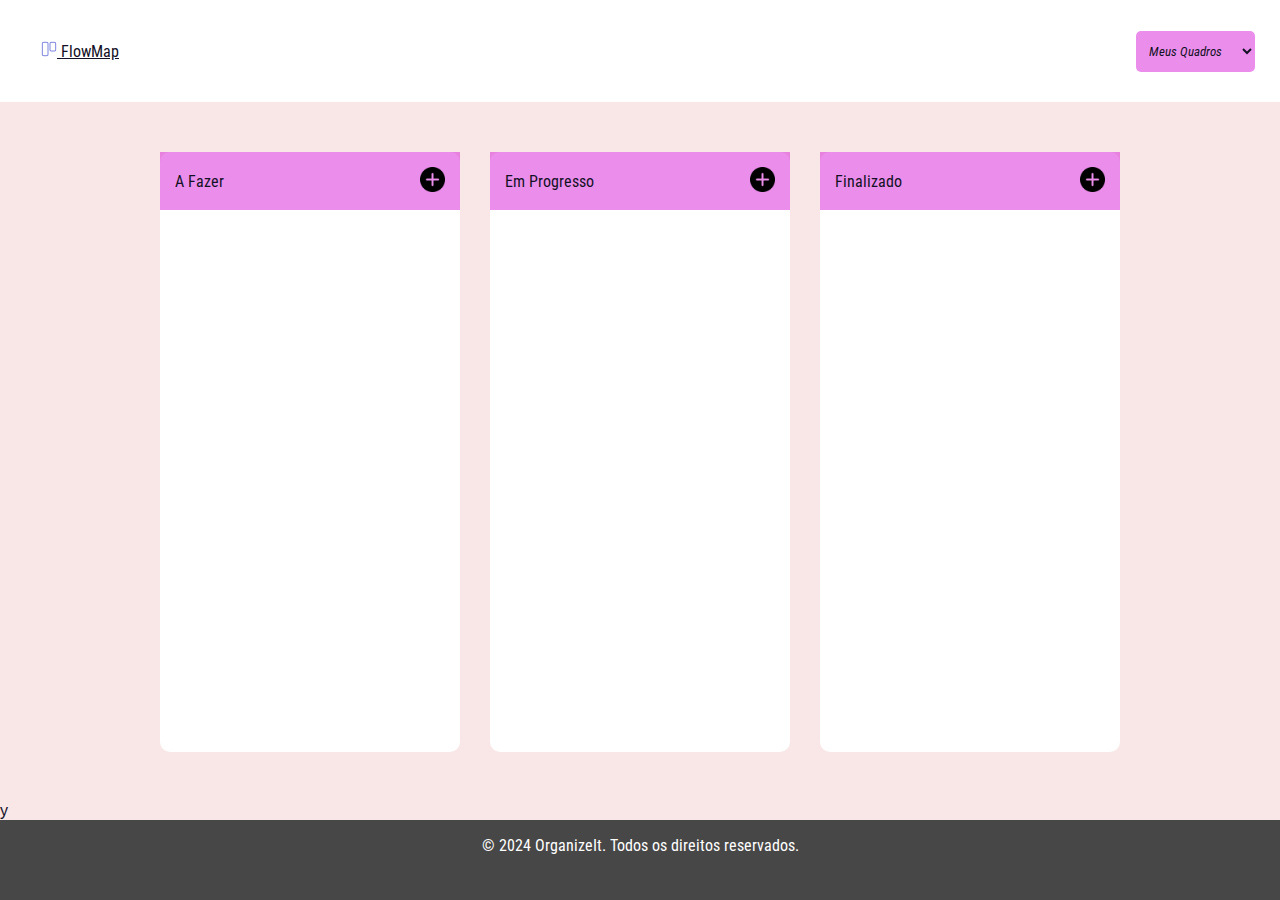
==== src/screen/kanban.html @ 4f35f105 "finalizado" ====
<!DOCTYPE html>
<html lang="pt-br">

<head>
    <meta charset="UTF-8">
    <meta name="viewport" content="width=device-width, initial-scale=1.0">
    <link rel="preconnect" href="https://fonts.googleapis.com">
    <link rel="preconnect" href="https://fonts.gstatic.com" crossorigin>
    <link href="https://fonts.googleapis.com/css2?family=Roboto+Condensed:ital,wght@0,100..900;1,100..900&display=swap"
        rel="stylesheet">
    <link rel="stylesheet" href="../css/index.css">
    <link rel="stylesheet" href="../css/kanban.css">

    <title>Meus Quadros| FlowMap</title>
</head>

<body>
    <header class="header">

            <ul>
                <li id="logo" class="item_bar"><a href="../index.html">
                        <img id="logo_img" src="/imgs/LogoFlow.png" alt="Logo da FlowMap ">
                        <span>FlowMap</span>
                    </a></li>
            </ul>
        
        <select name="Quadros Recentes" id="listQuadros">
            <option value="defualt"> Meus Quadros</option>
            <option value="trabalho"> Trabalho</option>
            <option value="Faculdade"> Facudade </option>
            <option value="Tarefas">Tarefas de Casa</option>
        </select>
    </header>
    <main>
        <div class="container">
            <div class="cols" id="Fazer" 
            ondrop="dropHandler(event)"
            ondragover="dragoverHandler(event)"
            data-column="0" >
                <div class="title">
                    <span>A Fazer</span>
                    <button class="btn-plus" onclick="openTaskCreate('Fazer')"> <img src="/imgs/plus.png"
                            alt="Adicionar nova tarefa"></button>
                </div>
                <div class="cards-container">

                </div>
            </div>

            <div class="cols" id="Progresso" 
            ondrop="dropHandler(event)"
            ondragover="dragoverHandler(event)" 
            data-column="1">
                <div class="title">
                    <span>Em Progresso</span>
                    <button class="btn-plus" onclick="openTaskCreate('Progresso')"> <img src="/imgs/plus.png"
                            alt="Adicionar nova tarefa"></button>

                </div>
                <div class="cards-container">

                </div>

            </div>

            <div class="cols" id="Finalizado" 
            ondrop="dropHandler(event)"
            ondragover="dragoverHandler(event)"
            data-column="2">
                <div class="title">
                    <span>Finalizado</span>
                    <button class="btn-plus" onclick="openTaskCreate('Finalizado')"> <img src="/imgs/plus.png"
                            alt="Adicionar nova tarefa"></button>

                </div>
                <div class="cards-container">

                </div>

            </div>

        </div>

        <div id="task-container">
            <div class="box">
                <div class="head">
                    <span id="task-config-title">Nova Tarefa</span>
                    <button onclick="closeTaskConfig()">
                        <img src="/imgs/close_24dp_E_FILL0_wght400_GRAD0_opsz24.svg">
                    </button>

                </div>
                <div action="" class="from">
                    <input type="hidden" id="idInput">
                    <input type="hidden" id="columnName">

                    <div class="config">
                        <label for="title"> Nome </label>
                        <textarea name="title" rows="1" id="title"></textarea>
                    </div>
                    <div class="config">
                        <label for="description"> Descrição </label>
                        <textarea name="description" rows="5" id="description"></textarea>
                    </div>
                    <div class="config">
                        <label for="">Prioridade</label>
                        <select name="" id="priority">
                            <option value="Baixa"> Baixa </option>
                            <option value="Media">Media</option>
                            <option value="Alta"> Alta</option>
                        </select>
                        <div class="config">
                            <label for=""> Data Limite</label>
                            <input type="date" id="date">
                        </div>

                        <button class="btn-submit" id="btn-create" onclick="newTask()">Cadrastrar</button>
                        <button class="btn-submit" id="btn-setting" onclick="updateTask()">Salvar Alterações</button>

                    </div>
                </div>
            </div>
        </div>
    </main>
    <script src="../js/moment.js"></script>
    <script src="../js/uuid.min.js"></script>y
    <script src="../js/kanban.js"></script>

    <footer>
        <div class="footer-container">
            <p>&copy; 2024 OrganizeIt. Todos os direitos reservados.</p>
            <div class="social-icons">
                <a href="https://facebook.com" target="_blank" aria-label="Facebook"><i
                        class="fab fa-facebook-f"></i></a>
                <a href="https://twitter.com" target="_blank" aria-label="Twitter"><i class="fab fa-twitter"></i></a>
                <a href="https://instagram.com" target="_blank" aria-label="Instagram"><i
                        class="fab fa-instagram"></i></a>
                <a href="https://linkedin.com" target="_blank" aria-label="LinkedIn"><i
                        class="fab fa-linkedin-in"></i></a>
            </div>
        </div>

    </footer>

</body>



</html>
---- src/css/index.css ----
:root {
    --main-text-color : #131126;
    --main-bg-color: #FBFAFF;
    --main-border-color:#1707a3;
    --btn-login-bg-color:#FAE0E1;
    --btn-login-bg-color-houver:#e7787e;
    --btn-singup-bg-color:#fda5aa;

}

*{
    margin: 0;
    padding: 0;
    color: var(--main-text-color);
    box-sizing: border-box;

}

body {
    
    background: var(--main-bg-color);
    font-family: "Plus Jakarta Sans", sans-serif;
}

nav a {
    text-decoration: none;
    color: var(--main-text-color);
 }

 
 .home_bar {
    width: 100%;
    box-sizing: border-box;
    background: #fff;
    box-shadow: 0px 10px 40px #00000056;
    padding: 1rem;
}

.home_bar ul{
    display: flex;

}


.home_bar ul li {
    list-style-type: none;
}

.item_bar ,.btn_bar {
    width: 100%;
    padding: 1rem;
    align-content: center;
    text-align: center;


}

.item_bar:hover{
    color: var(--main-border-color);
    font-weight: 600;
    border-bottom: 3px solid;
    border-color: currentColor;
}


#button-container{
    margin-left: 1rem;
    align-items: center;
    display:  flex;
    
}

#logo  {
    align-items: center;

}

#logo_img {
    width: 1rem;
    right: 1rem;
}


#btn-login,
#btn-signup {
    height: 2.5rem;
    border-radius: 5px;
    border: none;
    color: var(--main-text-color);
    cursor: pointer;
}

#btn-login {
    width: 5rem;
    background: var(--btn-login-bg-color);

}

#btn-login:hover,#btn-signup:hover {
    background:var(--btn-login-bg-color-houver) ;
}

#btn-signup {
    width: 10rem;
    background: var(--btn-singup-bg-color);   
    font-weight: 600;
}


#presentation {
    width: auto;
    height: 28rem;
    display: flex;
    justify-content: center;
    align-items: center;
    height: 550px;
    background: linear-gradient(75deg, #FF7327, #FF7327 50%, #4a87b9 40%, #4a87b9);
}

#presentation-container {
    display: flex;
    flex-direction: column;
    text-align: center;
    margin: 12.5vw;
    margin-left: 3vw;
    width: 60%;
}

#title-presentation {
    margin-bottom: 2rem;
    font-weight: bolder;
    font-size: 2.5rem;
}

#description-presentation {
    font-size: 1.5rem;
    font-style: italic;
    color: white;
}

#img-home {
    display: flex;
    justify-content: center;
}

#img-home img {
    margin: auto;
    padding: 1rem;
    max-width: 80%;
    height: auto;
}

#home-main {
    text-align: center;
   
}

#home-main img {
    margin: 1rem;
    width: 50%;
   
}

.title-main {
    font-size: 2rem;
    margin: 1rem;
    margin-top: 2rem;
    padding: 0.5rem;
}
.text-main{
    font-size: large;
    margin: 1rem 10rem ;
    padding: 10px;
}

footer {
    height: 5rem;
    background-color: #474747; 
    padding: 1rem;         
    text-align: center;   
}
footer p {
    color: white;
}


.footer-container {
    max-width: 100vw;
    margin: 0 auto;
}

.social-icons {
    margin: 0.8rem;
}

.social-icons a {
    margin-left: 15px;
    width: 20px;
}
---- src/css/kanban.css ----
:root{
    --primary-color: rgba(216, 40, 216, 0.527);
    --text-color:#131126;
}

*{
    margin: 0;
    padding:0;
    outline:none;
    font-family: "Roboto Condensed", sans-serif;
    box-sizing: border-box;
}
body{
    background-color: #F9E6E6 ;
    color: var(--text-color);
}
li{
    list-style-type: none;    
}
.header{
    width: 100%;
    justify-content: space-between;
    align-items: center;
    padding: 25px;
    background-color: white;
}
.header, .logo{
    display: flex;
}
.logo{
    width: 20%;
    gap: 10px;
    font-size: 12px;
    font-weight: 100;
}
.logo img {
    width: 15px;
    right: 10px;
    margin-right: 10px;
}

#listQuadros{  
    border: none;
    background:var(--primary-color);
    padding: 12px 9px;
    font-style: italic;
    border-radius: 5px;
    
}
.container{
    display:  flex;
    gap: 30px;
    justify-content: center;
    align-items: center;
    padding: 50px 0;

}
.cols{
    width: 300px;
    height: 600px;
    background-color: white;
    border-radius: 10px;
    display: flex;
    flex-direction: column;
    
}
.container .cols .cards-container{
    display: flex;
    flex-direction: column;
    padding: 20px;
    gap: 20px;
    padding: 20px;
    overflow-y: auto;



}
.container .cols .cards-container .cards{
    background-color: lightgray;
    border-radius: 8px;
    padding: 10px;
    display: flex;
    flex-direction: column;
    gap: 5px;

    
}
.container .cols .cards-container .info{
    font-size: 16px;
    color: var(--text-color);
    display: flex;
    flex-direction: column;


}
.container .cols .title{
    background: var(--primary-color);
    padding: 15px;
    display: flex;
    align-items: center;
    justify-content: space-between;
}
.container .cols .title .btn-plus{
    background: none;
    border: none;
    cursor: pointer;
}
.container .cols .title img{
    width: 25px;
    height: 25px;
}

#task-container{
    position:fixed;
    top: 0;bottom: 0;left: 0; right: 0;
    background-color: rgba(0,0, 0, 0.527);
    display: none;
    justify-content: center;
    align-items: center;

}
#task-container .box{
    background-color: #fff;
    width: 500px;
    border-radius: 10px;
    overflow: hidden;
}
#task-container .box .head {
    display: flex;
    justify-content: space-between;
    padding:  20px;
    border-bottom: 1px solid black;
    font-weight: 700px;

}
#task-container .box .head  span{
    font-size: 20px;
}


#task-container .box .head button {
    border: none;
    background: none;
    font-size: 25px;
    cursor:pointer;
}
#task-container .box .from{
    padding: 20px;

}

#task-container .box .from label{
    display: block;
    font-size:14px;
    margin-bottom: 5px;
}
#task-container .box .from textarea ,
#task-container .box .from select,
#task-container .box .from input
{
    width: 100%;
    border-radius: 10px;
    font-size: 14px;
    color: #333;
    border: 1px solid #999; 
    margin: 5px;
}


#task-container .box .from textarea{
    padding: 10px 15px;
}
#task-container .box .from select{
    padding: 10px;
}
#task-container .box .from input{
    padding: 10px;
}
#task-container .box .from .btn-submit {
    border: none;
    background-color: var(--primary-color);
    color:black;
    font-size: 16px;
    border-radius: 5px;
    cursor: pointer;
    width: 50%;
    height: 50px;
    margin-top: 15px;
}
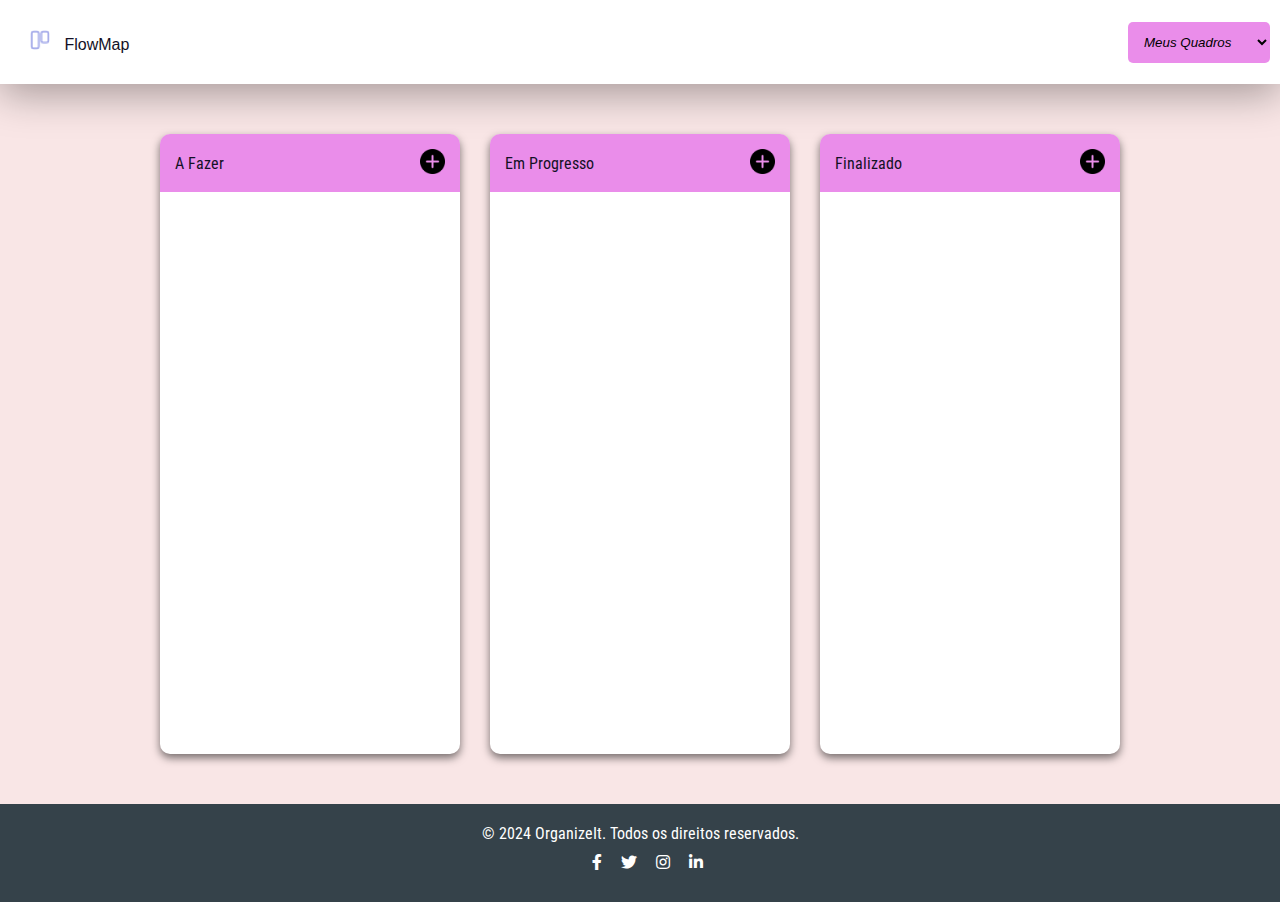
==== commit e3c4f04b: "Finalizado" ====
--- a/src/screen/kanban.html
+++ b/src/screen/kanban.html
@@ -1,3 +1,9 @@
+<!-- Projeto FlowMap Kanban
+PARTICIPANTES:
+Alexandre Vieira Gonçalves
+Guilbert Wilkerson Marques Oliveira 
+-->
+
 <!DOCTYPE html>
 <html lang="pt-br">
 
@@ -6,8 +12,8 @@
     <meta name="viewport" content="width=device-width, initial-scale=1.0">
     <link rel="preconnect" href="https://fonts.googleapis.com">
     <link rel="preconnect" href="https://fonts.gstatic.com" crossorigin>
-    <link href="https://fonts.googleapis.com/css2?family=Roboto+Condensed:ital,wght@0,100..900;1,100..900&display=swap"
-        rel="stylesheet">
+    <link rel="stylesheet" href="https://cdnjs.cloudflare.com/ajax/libs/font-awesome/5.15.3/css/all.min.css">
+    <link rel="stylesheet" href="https://fonts.googleapis.com/css2?family=Roboto+Condensed:ital,wght@0,100..900;1,100..900&display=swap">
     <link rel="stylesheet" href="../css/index.css">
     <link rel="stylesheet" href="../css/kanban.css">
 
@@ -15,85 +21,90 @@
 </head>
 
 <body>
-    <header class="header">
-
+    <!-- Cabeçalho do Site -->
+    <header>
+        <nav id="home_bar">
+            <!-- Menus e logo do Site -->
             <ul>
-                <li id="logo" class="item_bar"><a href="../index.html">
+                <li id="logo" class="item_bar">
+                    <a href="/index.html">
                         <img id="logo_img" src="/imgs/LogoFlow.png" alt="Logo da FlowMap ">
                         <span>FlowMap</span>
-                    </a></li>
+                    </a>
+                </li>
             </ul>
-        
-        <select name="Quadros Recentes" id="listQuadros">
-            <option value="defualt"> Meus Quadros</option>
-            <option value="trabalho"> Trabalho</option>
-            <option value="Faculdade"> Facudade </option>
-            <option value="Tarefas">Tarefas de Casa</option>
-        </select>
+
+            <!-- Quadro de lista para escolher outros quadros -->
+            <select name="Quadros Recentes" id="listQuadros">
+                <option value="defualt"> Meus Quadros</option>
+                <option value="trabalho"> Trabalho</option>
+                <option value="Faculdade"> Facudade </option>
+                <option value="Tarefas">Tarefas de Casa</option>
+            </select>
+        </nav>
     </header>
+    
     <main>
         <div class="container">
-            <div class="cols" id="Fazer" 
-            ondrop="dropHandler(event)"
-            ondragover="dragoverHandler(event)"
-            data-column="0" >
+            <!-- Coluna "Fazer" para tarefas pendentes -->
+            <div class="cols" id="Fazer" ondrop="dropHandler(event)"
+            ondragover="dragoverHandler(event)" data-column="0" >
                 <div class="title">
                     <span>A Fazer</span>
+                    <!-- Botão para adicionar novas tarefas -->
                     <button class="btn-plus" onclick="openTaskCreate('Fazer')"> <img src="/imgs/plus.png"
                             alt="Adicionar nova tarefa"></button>
                 </div>
-                <div class="cards-container">
 
-                </div>
+                <!-- Container para exibir os cartões -->
+                <div class="cards-container"></div>
             </div>
 
-            <div class="cols" id="Progresso" 
-            ondrop="dropHandler(event)"
-            ondragover="dragoverHandler(event)" 
-            data-column="1">
+            <!-- Coluna "Progresso" para tarefas pendentes -->
+            <div class="cols" id="Progresso" ondrop="dropHandler(event)"
+            ondragover="dragoverHandler(event)" data-column="1">
                 <div class="title">
                     <span>Em Progresso</span>
+                    <!-- Botão para adicionar novas tarefas -->
                     <button class="btn-plus" onclick="openTaskCreate('Progresso')"> <img src="/imgs/plus.png"
                             alt="Adicionar nova tarefa"></button>
-
-                </div>
-                <div class="cards-container">
-
                 </div>
 
+                <!-- Container para exibir os cartões -->
+                <div class="cards-container"></div>
             </div>
 
-            <div class="cols" id="Finalizado" 
-            ondrop="dropHandler(event)"
-            ondragover="dragoverHandler(event)"
-            data-column="2">
+            <!-- Coluna "Finalizado" para tarefas pendentes -->
+            <div class="cols" id="Finalizado" ondrop="dropHandler(event)"
+            ondragover="dragoverHandler(event)" data-column="2">
                 <div class="title">
                     <span>Finalizado</span>
+                    <!-- Botão para adicionar novas tarefas -->
                     <button class="btn-plus" onclick="openTaskCreate('Finalizado')"> <img src="/imgs/plus.png"
                             alt="Adicionar nova tarefa"></button>
-
-                </div>
-                <div class="cards-container">
-
                 </div>
 
+                <!-- Container para exibir os cartões -->
+                <div class="cards-container"></div>
             </div>
-
         </div>
 
+        <!-- Container de tarefas -->
         <div id="task-container">
             <div class="box">
                 <div class="head">
                     <span id="task-config-title">Nova Tarefa</span>
                     <button onclick="closeTaskConfig()">
-                        <img src="/imgs/close_24dp_E_FILL0_wght400_GRAD0_opsz24.svg">
+                        <img src="/imgs/close_24dp_E_FILL0_wght400_GRAD0_opsz24.svg" alt="imagem de X">
                     </button>
 
                 </div>
-                <div action="" class="from">
+                <div class="from">
                     <input type="hidden" id="idInput">
                     <input type="hidden" id="columnName">
 
+                    <!-- Formulário para criar/editar tarefas
+                        (Nome; Descrição; Prioridade; Data Limite) -->
                     <div class="config">
                         <label for="title"> Nome </label>
                         <textarea name="title" rows="1" id="title"></textarea>
@@ -103,14 +114,14 @@
                         <textarea name="description" rows="5" id="description"></textarea>
                     </div>
                     <div class="config">
-                        <label for="">Prioridade</label>
-                        <select name="" id="priority">
+                        <label for="priority">Prioridade</label>
+                        <select name="priority" id="priority">
                             <option value="Baixa"> Baixa </option>
                             <option value="Media">Media</option>
                             <option value="Alta"> Alta</option>
                         </select>
                         <div class="config">
-                            <label for=""> Data Limite</label>
+                            <label for="date"> Data Limite</label>
                             <input type="date" id="date">
                         </div>
 
@@ -122,13 +133,18 @@
             </div>
         </div>
     </main>
+
+    <!-- JS e biliotecas para o funcionamento do kanban -->
     <script src="../js/moment.js"></script>
-    <script src="../js/uuid.min.js"></script>y
+    <script src="../js/uuid.min.js"></script>
     <script src="../js/kanban.js"></script>
 
+    <!-- Rodapé do site -->
     <footer>
         <div class="footer-container">
             <p>&copy; 2024 OrganizeIt. Todos os direitos reservados.</p>
+
+            <!-- Logo das redes sociais -->
             <div class="social-icons">
                 <a href="https://facebook.com" target="_blank" aria-label="Facebook"><i
                         class="fab fa-facebook-f"></i></a>
@@ -139,11 +155,6 @@
                         class="fab fa-linkedin-in"></i></a>
             </div>
         </div>
-
     </footer>
-
 </body>
-
-
-
 </html>--- a/src/css/index.css
+++ b/src/css/index.css
@@ -1,141 +1,190 @@
-:root {
-    --main-text-color : #131126;
-    --main-bg-color: #FBFAFF;
-    --main-border-color:#1707a3;
-    --btn-login-bg-color:#FAE0E1;
-    --btn-login-bg-color-houver:#e7787e;
-    --btn-singup-bg-color:#fda5aa;
-
-}
-
-*{
+/* --- Projeto FlowMap Kanban ---
+PARTICIPANTES:
+Alexandre Vieira Gonçalves
+Guilbert Wilkerson Marques Oliveira  */
+
+/* Estilos globais */
+* {
     margin: 0;
     padding: 0;
-    color: var(--main-text-color);
     box-sizing: border-box;
-
 }
 
 body {
-    
-    background: var(--main-bg-color);
+    background: #FBFAFF; 
     font-family: "Plus Jakarta Sans", sans-serif;
+    height: 100%;
 }
 
 nav a {
     text-decoration: none;
-    color: var(--main-text-color);
- }
-
- 
- .home_bar {
-    width: 100%;
-    box-sizing: border-box;
+    color: #131126;
+}
+
+/* Menu principal */
+#home_bar {
+    display: flex;
+    justify-content: space-between; 
+    align-items: center;
+    width: 100%; 
     background: #fff;
     box-shadow: 0px 10px 40px #00000056;
-    padding: 1rem;
-}
-
-.home_bar ul{
-    display: flex;
-
-}
-
-
-.home_bar ul li {
-    list-style-type: none;
-}
-
-.item_bar ,.btn_bar {
-    width: 100%;
-    padding: 1rem;
-    align-content: center;
-    text-align: center;
-
-
-}
-
-.item_bar:hover{
-    color: var(--main-border-color);
+    padding: 10px;
+    font-family: "Montserrat", sans-serif;
+    flex-wrap: wrap;
+}
+
+#logo, .item_bar, .btn_bar {
+    display: inline-block;
+    padding: 20px;
+}
+
+#logo:hover,.item_bar:hover {
+    color: #1707a3;
     font-weight: 600;
     border-bottom: 3px solid;
     border-color: currentColor;
 }
 
-
-#button-container{
-    margin-left: 1rem;
-    align-items: center;
-    display:  flex;
-    
-}
-
-#logo  {
-    align-items: center;
-
-}
-
 #logo_img {
-    width: 1rem;
-    right: 1rem;
-}
-
-
-#btn-login,
-#btn-signup {
-    height: 2.5rem;
+    width: 20px;
+    margin-right: 10px;
+}
+
+/* Estilo para os botões de Entrar e Criar Conta */
+#button-container {
+    display: inline-block;
+    margin-left: 20px;
+    margin-right: 20px;
+}
+
+#btn-login, #btn-signup {
+    padding: 10px 20px;
+    height: 40px;
     border-radius: 5px;
     border: none;
-    color: var(--main-text-color);
+    color: #131126;
     cursor: pointer;
 }
 
 #btn-login {
-    width: 5rem;
-    background: var(--btn-login-bg-color);
-
-}
-
-#btn-login:hover,#btn-signup:hover {
-    background:var(--btn-login-bg-color-houver) ;
+    width: 80px;
+    background: #FAE0E1;
+    margin-right: 30px;
+}
+
+#btn-login:hover {
+    background: #f7c7c9;
 }
 
 #btn-signup {
-    width: 10rem;
-    background: var(--btn-singup-bg-color);   
+    width: 120px;
+    background: #fda5aa;
     font-weight: 600;
 }
 
-
+#btn-signup:hover {
+    background-color: #e7787e;
+}
+
+/* Menu mobile */
+.menu_mobile {
+    background-color: #00000046;
+    backdrop-filter: blur(10px) ;
+    position: absolute;
+    width: 100%;
+    height: 0px;
+    transition: 0.3s;
+    overflow: hidden;
+    visibility: hidden;
+}
+
+.menu_mobile nav a {
+    display: block;
+    background-color: #00000083;
+    color: #fff;
+    text-decoration: none;
+    padding: 15px;
+    font-size: 1.2rem;
+}
+
+.menu_mobile nav a:hover{
+    background-color: #000000b2;
+}
+
+.item_bar_mob {
+    border: 2px solid #ffffffa3;
+}
+
+/* Estilo do botão para acessar o menu mobile*/
+#btn_menu {
+    display: none;
+    background: transparent;
+    width: 50px;
+    height: 50px;
+    border: 2px solid #0000008b;
+    cursor: pointer;
+    outline: none;
+    transition: .2s;
+}
+
+.linha {
+    display: block;
+    background: #00000095;
+    height: 3px;
+    width: 25px;
+    margin: 5px auto;
+    transform-origin: center;
+    transition: .2s;
+}
+
+#btn_menu.on {
+    border: 2px solid #0000008b;
+}
+
+#btn_menu.on .linha:nth-child(1){
+    transform: translateY(8px) rotate(-45deg);
+}
+
+#btn_menu.on .linha:nth-child(2){
+    width: 0;
+}
+
+#btn_menu.on .linha:nth-child(3){
+    transform: translateY(-8px) rotate(45deg);
+}
+
+/* Seção de apresentação */
 #presentation {
-    width: auto;
-    height: 28rem;
     display: flex;
     justify-content: center;
     align-items: center;
+    width: auto;
     height: 550px;
     background: linear-gradient(75deg, #FF7327, #FF7327 50%, #4a87b9 40%, #4a87b9);
 }
 
 #presentation-container {
     display: flex;
+    justify-content: center;
+    align-items: center;
     flex-direction: column;
     text-align: center;
     margin: 12.5vw;
     margin-left: 3vw;
     width: 60%;
+    color: #ffffff;
 }
 
 #title-presentation {
-    margin-bottom: 2rem;
+    margin-bottom: 15px;
     font-weight: bolder;
-    font-size: 2.5rem;
+    font-size: 40px;
 }
 
 #description-presentation {
-    font-size: 1.5rem;
+    font-size: 25px;
     font-style: italic;
-    color: white;
 }
 
 #img-home {
@@ -145,56 +194,110 @@
 
 #img-home img {
     margin: auto;
-    padding: 1rem;
+    padding: 20px;
     max-width: 80%;
     height: auto;
 }
 
+/* Seção de informações do objetivo do site  */
 #home-main {
     text-align: center;
-   
 }
 
 #home-main img {
-    margin: 1rem;
-    width: 50%;
-   
+    margin: 20px;
+    max-width: 60%;
+    height: auto;
 }
 
 .title-main {
-    font-size: 2rem;
-    margin: 1rem;
-    margin-top: 2rem;
-    padding: 0.5rem;
-}
-.text-main{
+    font-size: 30px;
+    color: #131126;
+    margin: 20px;
+    margin-top: 30px;
+    padding: 10px;
+}
+
+.text-main {
+    color: #0e2538;
     font-size: large;
-    margin: 1rem 10rem ;
+    margin: 10px 100px;
     padding: 10px;
 }
 
+/* Rodapé do site */
 footer {
-    height: 5rem;
-    background-color: #474747; 
-    padding: 1rem;         
-    text-align: center;   
-}
-footer p {
-    color: white;
-}
-
+    text-align: center;
+    background-color: #35424a;
+    color: #fff;
+    padding: 20px;
+}
 
 .footer-container {
-    max-width: 100vw;
+    max-width: 1200px;
     margin: 0 auto;
 }
 
 .social-icons {
-    margin: 0.8rem;
+    margin: 10px;
 }
 
 .social-icons a {
     margin-left: 15px;
     width: 20px;
-}
-
+    color: #fff;
+}
+
+/* Responsividade para telas pequenas (tablets) */
+@media (max-width: 1047px) {
+    #home_bar {
+        padding: 15px;
+    }
+
+    #logo:hover,.item_bar:hover {
+        color: #ffffff00;
+    }
+
+    #presentation {
+        flex-direction: column;
+        height: auto;
+        background: linear-gradient(30deg, #FF7327, #FF7327 50%, #4a87b9 40%, #4a87b9);
+    }
+
+    #presentation-container {
+        width: 90%;
+        margin: 50px auto;
+    }
+
+    #img-home img {
+        height: auto;
+        padding: 20px;
+        width: 100%;
+    }
+
+    .text-main {
+        margin: 10px 20px;
+    }
+}
+
+/* Responsividade para telas muito pequenas (Smartphones) */
+@media (max-width: 733px) {
+    /* Torna visivel o menu mobile */
+    .menu_mobile.open {
+        visibility: visible;
+        height: 100vh;
+    }
+
+    /* Esconde o menu principal */
+    .item_bar, #button-container {
+        display: none;
+    }
+
+    #btn_menu {
+        display: inline-block;
+    }
+
+    #home_bar{
+        display: flex;
+    }
+}
--- a/src/css/kanban.css
+++ b/src/css/kanban.css
@@ -1,191 +1,202 @@
-:root{
-    --primary-color: rgba(216, 40, 216, 0.527);
-    --text-color:#131126;
-}
-
-*{
-    margin: 0;
-    padding:0;
-    outline:none;
+/* --- Projeto FlowMap Kanban ---
+PARTICIPANTES:
+Alexandre Vieira Gonçalves
+Guilbert Wilkerson Marques Oliveira  */
+
+/* Estilos globais */
+body {
+    background-color: #f9e6e6;;
+    color: #131126;
     font-family: "Roboto Condensed", sans-serif;
-    box-sizing: border-box;
-}
-body{
-    background-color: #F9E6E6 ;
-    color: var(--text-color);
-}
-li{
-    list-style-type: none;    
-}
-.header{
-    width: 100%;
+}
+
+/* Estilo da barra de lista de quadros */
+#quadro {
+    display: flex;
+    justify-content: flex-end;
+}
+
+#listQuadros {
+    background: #d828d887;
+    border: none;
+    border-radius: 5px;
+    padding: 12px;
+    font-style: italic;
+}
+
+/* Container principal */
+.container {
+    display: flex;
+    flex-wrap: wrap;
+    justify-content: center;
+    align-items: flex-start;
+    gap: 30px;
+    padding: 50px 0;
+}
+
+/* Estilo das colunas */
+.cols {
+    display: flex;
+    flex-direction: column;
+    background-color: #ffffff;
+    width: 300px;
+    height: 620px;
+    border-radius: 10px;
+    box-shadow: 0 4px 8px #00000086;
+    overflow: hidden;
+}
+
+/* Título das colunas */
+.title {
+    display: flex;
+    align-items: center;
     justify-content: space-between;
-    align-items: center;
-    padding: 25px;
-    background-color: white;
-}
-.header, .logo{
-    display: flex;
-}
-.logo{
-    width: 20%;
-    gap: 10px;
-    font-size: 12px;
-    font-weight: 100;
-}
-.logo img {
-    width: 15px;
-    right: 10px;
-    margin-right: 10px;
-}
-
-#listQuadros{  
-    border: none;
-    background:var(--primary-color);
-    padding: 12px 9px;
-    font-style: italic;
-    border-radius: 5px;
-    
-}
-.container{
-    display:  flex;
-    gap: 30px;
-    justify-content: center;
-    align-items: center;
-    padding: 50px 0;
-
-}
-.cols{
-    width: 300px;
-    height: 600px;
-    background-color: white;
-    border-radius: 10px;
-    display: flex;
-    flex-direction: column;
-    
-}
-.container .cols .cards-container{
+    background: #d828d887;
+    padding: 15px;
+}
+
+.title img {
+    width: 25px;
+    height: 25px;
+}
+
+/* Botão de adicionar "+" */
+.btn-plus {
+    background: none;
+    border: none;
+    cursor: pointer;
+}
+
+/* Container dos cartões */
+.cards-container {
     display: flex;
     flex-direction: column;
     padding: 20px;
     gap: 20px;
-    padding: 20px;
     overflow-y: auto;
-
-
-
-}
-.container .cols .cards-container .cards{
-    background-color: lightgray;
+}
+
+/* Estilo dos cartões */
+.cards {
+    display: flex;
+    flex-direction: column;
+    background-color: #d3d3d3;
     border-radius: 8px;
     padding: 10px;
-    display: flex;
-    flex-direction: column;
     gap: 5px;
-
-    
-}
-.container .cols .cards-container .info{
+}
+
+/* Informações dentro do cartão */
+.info {
     font-size: 16px;
-    color: var(--text-color);
-    display: flex;
-    flex-direction: column;
-
-
-}
-.container .cols .title{
-    background: var(--primary-color);
-    padding: 15px;
-    display: flex;
-    align-items: center;
-    justify-content: space-between;
-}
-.container .cols .title .btn-plus{
-    background: none;
-    border: none;
-    cursor: pointer;
-}
-.container .cols .title img{
-    width: 25px;
-    height: 25px;
-}
-
-#task-container{
-    position:fixed;
-    top: 0;bottom: 0;left: 0; right: 0;
-    background-color: rgba(0,0, 0, 0.527);
+    color: #131126;
+}
+
+/* Container das Tarefas */
+#task-container {
     display: none;
     justify-content: center;
     align-items: center;
-
-}
-#task-container .box{
+    position: fixed;
+    top: 0;
+    left: 0;
+    right: 0;
+    bottom: 0;
+    background-color: #00000086;
+}
+
+#task-container .box {
     background-color: #fff;
-    width: 500px;
+    width: 90%;
+    max-width: 500px;
     border-radius: 10px;
     overflow: hidden;
 }
-#task-container .box .head {
+
+/* Cabeçalho da caixa de tarefa */
+.box .head {
     display: flex;
     justify-content: space-between;
-    padding:  20px;
-    border-bottom: 1px solid black;
-    font-weight: 700px;
-
-}
-#task-container .box .head  span{
+    padding: 20px;
+    border-bottom: 1px solid #000;
+    font-weight: 700;
+}
+
+.box .head span {
     font-size: 20px;
 }
 
-
-#task-container .box .head button {
+.box .head button {
     border: none;
     background: none;
     font-size: 25px;
-    cursor:pointer;
-}
-#task-container .box .from{
+    cursor: pointer;
+}
+
+/* Formulário dentro da caixa */
+.from {
     padding: 20px;
-
-}
-
-#task-container .box .from label{
+}
+
+.from label {
     display: block;
-    font-size:14px;
+    font-size: 14px;
     margin-bottom: 5px;
 }
-#task-container .box .from textarea ,
-#task-container .box .from select,
-#task-container .box .from input
-{
+
+.from input,
+.from select,
+.from textarea {
     width: 100%;
     border-radius: 10px;
     font-size: 14px;
     color: #333;
-    border: 1px solid #999; 
-    margin: 5px;
-}
-
-
-#task-container .box .from textarea{
-    padding: 10px 15px;
-}
-#task-container .box .from select{
+    border: 1px solid #999;
+    margin: 5px 0;
     padding: 10px;
 }
-#task-container .box .from input{
-    padding: 10px;
-}
-#task-container .box .from .btn-submit {
-    border: none;
-    background-color: var(--primary-color);
-    color:black;
+
+.from textarea {
+    resize: none;
+}
+
+/* Botão de submissão */
+.btn-submit {
+    width: 100%;
+    height: 50px;
+    background-color: #d828d887;
+    border: none;
+    color: #000;
     font-size: 16px;
     border-radius: 5px;
     cursor: pointer;
-    width: 50%;
-    height: 50px;
     margin-top: 15px;
 }
 
-
+/* Responsividade para telas pequenas (tablets) */
+@media (max-width: 975px) {
+    .cols {
+        height: 350px;
+    }
+}
+
+/* Responsividade para telas muito pequenas (Smartphones) */
+@media (max-width: 733px) {
+    .cols {
+        width: 70%;
+        height: 200px;
+    }
+
+    .title img {
+        width: 20px;
+        height: 20px;
+    }
+
+    #task-container .box {
+        width: 95%;
+    }
+
+    .btn-submit {
+        font-size: 14px;
+    }
+}
